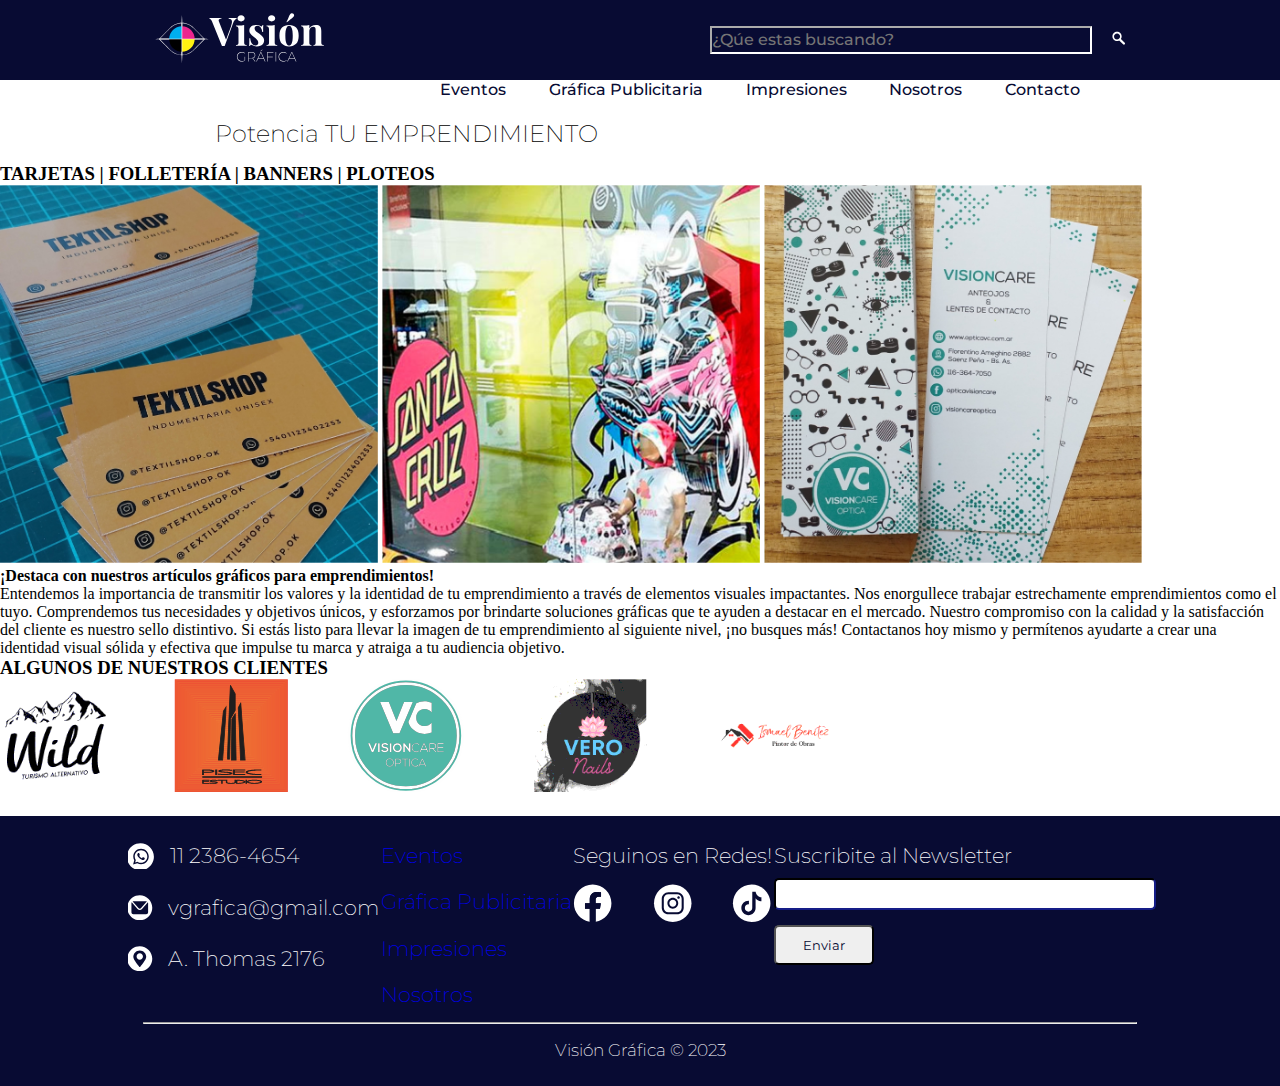
==== pages/02grafica.html @ 34a71d85 "Vision grafica" ====
<!DOCTYPE html>
<html lang="es">
<head>
    <meta charset="UTF-8">
    <meta name="viewport" content="width=device-width, initial-scale=1.0">
    <title>Ptencia tu Emprendimiento</title>
    <link rel="stylesheet" href="/css/style02.css">
</head>
<body>

    <header>
        <div>
        <a href="/index.html"> <img src="/assets/01-home/logo.svg" alt="" height="50"> </a>
        </div>
        <div id="busqueda">
            <input type="text" name="" id="" placeholder="¿Qúe estas buscando?">
            <button id="searchb"><img src="/assets/01-home/lupa.svg" alt=""></button>
        </div>
    </header>
    <div class="lista">
    <nav class="menu">
        <ul>
            <li> <a href="/pages/01eventos.html">Eventos</a> </li>
            <li> <a href="/pages/02grafica.html">Gráfica Publicitaria</a> </li>
            <li> <a href="/pages/03impresiones.html">Impresiones</a> </li>
            <li> <a href="/pages/04nosotros.html">Nosotros</a> </li>
            <li> <a href="/index.html#contacto">Contacto</a> </li>
        </ul>
    </nav>
    </div>

    <main>
        <h2>Potencia TU EMPRENDIMIENTO</h2>

        <h3>TARJETAS | FOLLETERÍA | BANNERS | PLOTEOS</h3>
            <img src="/assets/03-grafica/grafica1.jpg" alt="Tarjetas" width="378">
            <img src="/assets/03-grafica/grafica2.jpg" alt="Vidriera" width="378">
            <img src="/assets/03-grafica/grafica3.jpg" alt="Señaladores" width="378">

        <h4>¡Destaca con nuestros artículos gráficos para emprendimientos!</h4>

            <p>Entendemos la importancia de transmitir los valores y la identidad de tu emprendimiento a través de elementos visuales impactantes. Nos enorgullece trabajar estrechamente  emprendimientos como el tuyo. Comprendemos tus necesidades y objetivos únicos, y  esforzamos por brindarte soluciones gráficas que te ayuden a destacar en el mercado. Nuestro compromiso con la calidad y la satisfacción del cliente es nuestro sello distintivo.  Si estás listo para llevar la imagen de tu emprendimiento al siguiente nivel, ¡no busques más!  Contactanos hoy mismo y permítenos ayudarte a crear una identidad visual sólida y efectiva que impulse tu marca y atraiga a tu audiencia objetivo. </p>

        <h3>ALGUNOS DE NUESTROS CLIENTES</h3>
            <img src="/assets/03-grafica/Clientes.svg" alt="Clientes"> 


    </main>

    <footer id="fin">
        <div id="foot">
        <div id="datos">
    
            <div class="icondato">
            <img src="/assets/01-home/whatsapp.svg" alt="whatsapp" width="27px">
            <p>11 2386-4654</p>
            </div>
    
            <div class="icondato">
            <img src="/assets/01-home/mail.svg" alt="email" width="25px">
            <p>vgrafica@gmail.com</p>
            </div>
    
            <div class="icondato">
            <img src="/assets/01-home/ubi.svg" alt="dirección" width="25px">
            <p>A. Thomas 2176</p>
            </div>
    
        </div>
    
        <div>
            <ul id="lista-fin">
                <li> <a href="/pages/01eventos.html">Eventos</a> </li>
                <li> <a href="/pages/02grafica.html">Gráfica Publicitaria</a> </li>
                <li> <a href="/pages/03impresiones.html">Impresiones</a> </li>
                <li> <a href="/pages/04nosotros.html">Nosotros</a> </li>
            </ul>
        </div>
    
        <div id="redes">
            <p>Seguinos en Redes!</p>
            <div id="iconredes">
            <a href="https://www.facebook.com/visiongraficargb"> <img src="/assets/01-home/facebook.svg" alt="Facebook" width="40,5"> </a>
            <a href="https://www.instagram.com/_vgrafica/"><img src="/assets/01-home/instagram.svg" alt="Instagram" width="40,5"> </a>
            <a href=""><img src="/assets/01-home/tiktok.svg" alt="Tiktok" width="40,5"> </a>
            </div>
        </div>
    
        <div id="news">
            <p>Suscribite al Newsletter</p>
            <form action="">
                <label for="Email"></label>
                <input type="text" name="email" id="">
                <button id="newsbut">Enviar</button>
            </form>
        </div>
        </div>
        <hr>
        <div id="copyright">
            <p>Visión Gráfica © 2023</p>
        </div>
        </div>
    </footer>
    
</body>
</html>
---- css/style02.css ----
@import url('https://fonts.googleapis.com/css2?family=Montserrat:wght@200;500&family=Playfair+Display:wght@800&display=swap');

*{
    margin: 0; 
    padding: 0
}


header {
    display: flex;
    flex-direction: row;
    justify-content: space-between;
    align-items: center;
    background-color: #080B33;
    color: white;
    padding: 1% 12%;
}

#busqueda {
    display: flex;
    justify-content: flex-end;
    /* background-color: white; */
    /* border-radius: .0625rem; 
    padding: 10px;
    border-color: white; */
}

#busqueda input {
    display: flex;
    width: 23.625rem;
    height: 1.5rem;
    border-radius: 25px white; 
    background-color: #080B33;
    border-color: white;
    /* border: none; */
    color: white;
    font-family: 'Montserrat', sans-serif;
    font-weight: 500;
    font-size: 12pt;
}

#searchb {
    background-color: #080B33;
    border-style: none;
    margin-left: 20px;
}

.lista {
    display: flex;
    justify-content: flex-end;
    margin-right: 200px;
}

.menu {
    display: block;
    width: 40rem;
    font-family: 'Montserrat', sans-serif;
    font-weight: 500;
    font-size: 12pt;
}

.menu ul li a {
    color:#080B33;
}

.menu ul li a:visited {
    color: #080B33;
}

ul {
    display: flex;
    justify-content: space-between;
    list-style: none;
}

a {
    text-decoration: none;
}

h2 {
    font-family: 'Montserrat', sans-serif;
    font-weight: 200;
    margin-left: 13.4375rem;
    margin-bottom: .9375rem;
    margin-top: 1.25rem;
}


#fin {
    display: flex;
    flex-direction: column;
    background-color: #080B33;
    font-family: 'Montserrat', sans-serif;
    font-weight: 200;
    font-size: 13pt;
    color: white;
    padding: 2% 10% 2% 10%;
    margin-top: 20px;
}

#foot {
    display: flex;
    flex-direction: row;
    justify-content: space-between;
}

#datos {
    display: flex;
    flex-direction: column;
    align-content: flex-start;
    font-size: 16pt;
}

.icondato {
    display: flex;
    margin-bottom: 25px;
    /* margin: 20px; */
}

.icondato img {
    margin-right: .9375rem;
}

#lista-fin {
    display: flex;
    flex-direction: column;
    font-size: 16pt;
    height: 165px;
    justify-content: space-between;
    color: white;
    /* padding: 10%; */
}

a:visited {
    color: white;
}

#copyright {
    display: flex;
    justify-content: center;
}

#iconredes {
    display: flex;
    justify-content: space-between;
    margin-top: 15px;
}

#redes {
    /* padding: 2%; */
    font-size: 16pt;
}

hr {
    margin: 15px;
}

#news {
    display: flex;
    flex-direction: column;
    font-size: 16pt;
    width: 23.625rem;
}

#news input {
    border-radius: 5px;
    border-color: #080B33;
    width: 23.625rem;
    height: 1.7375rem;
    margin-top: 10px;
}

#newsbut {
    ackground-color: white;
    color: #080B33;
    border-radius: .3125rem;
    margin-top: .9375rem;
    padding: .625rem;
    width: 6.25rem;
    font-family: 'Montserrat', sans-serif;
    font-size: 200;
}
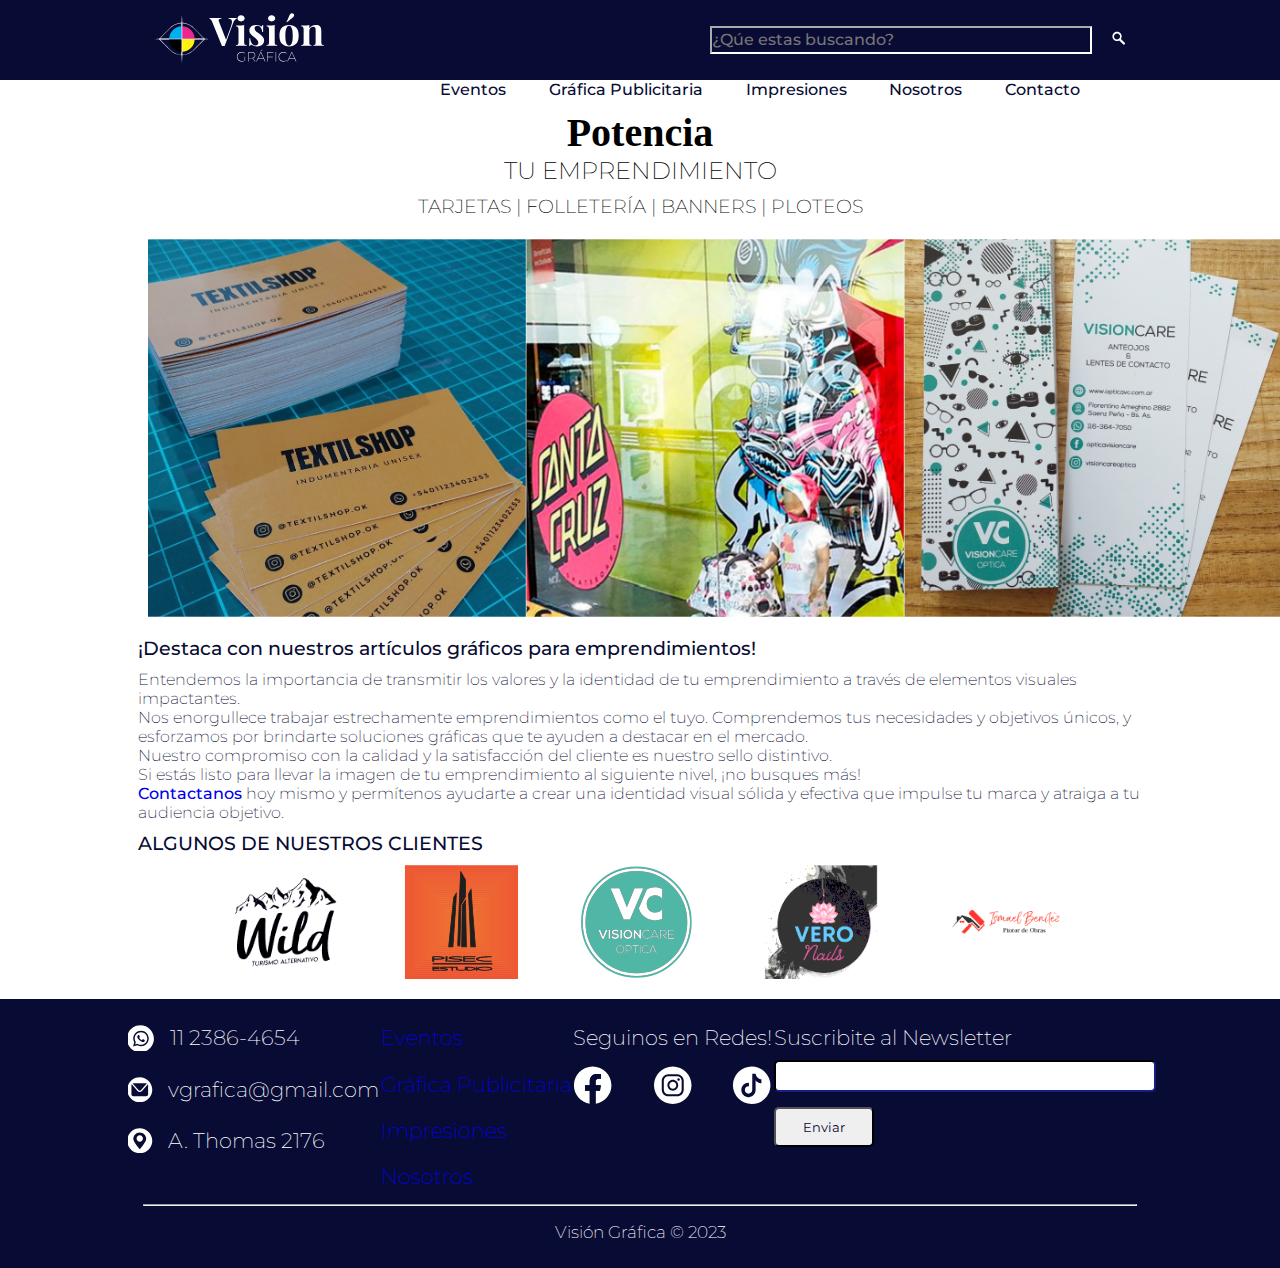
==== commit 5ad9a6d4: "primera entrega ok" ====
--- a/pages/02grafica.html
+++ b/pages/02grafica.html
@@ -3,8 +3,8 @@
 <head>
     <meta charset="UTF-8">
     <meta name="viewport" content="width=device-width, initial-scale=1.0">
-    <title>Ptencia tu Emprendimiento</title>
-    <link rel="stylesheet" href="/css/style02.css">
+    <title>Potencia tu Emprendimiento</title>
+    <link rel="stylesheet" href="/css/style01.css">
 </head>
 <body>
 
@@ -30,19 +30,27 @@
     </div>
 
     <main>
-        <h2>Potencia TU EMPRENDIMIENTO</h2>
+        <h1 id="titulo">
+            Potencia 
+            <span id="sub">TU EMPRENDIMIENTO</span>
+        </h1>
 
-        <h3>TARJETAS | FOLLETERÍA | BANNERS | PLOTEOS</h3>
+        <h2>TARJETAS | FOLLETERÍA | BANNERS | PLOTEOS</h2>
+
+        <div id="tres">
             <img src="/assets/03-grafica/grafica1.jpg" alt="Tarjetas" width="378">
             <img src="/assets/03-grafica/grafica2.jpg" alt="Vidriera" width="378">
             <img src="/assets/03-grafica/grafica3.jpg" alt="Señaladores" width="378">
+        </div>
 
-        <h4>¡Destaca con nuestros artículos gráficos para emprendimientos!</h4>
+        <h3>¡Destaca con nuestros artículos gráficos para emprendimientos!</h3>
 
-            <p>Entendemos la importancia de transmitir los valores y la identidad de tu emprendimiento a través de elementos visuales impactantes. Nos enorgullece trabajar estrechamente  emprendimientos como el tuyo. Comprendemos tus necesidades y objetivos únicos, y  esforzamos por brindarte soluciones gráficas que te ayuden a destacar en el mercado. Nuestro compromiso con la calidad y la satisfacción del cliente es nuestro sello distintivo.  Si estás listo para llevar la imagen de tu emprendimiento al siguiente nivel, ¡no busques más!  Contactanos hoy mismo y permítenos ayudarte a crear una identidad visual sólida y efectiva que impulse tu marca y atraiga a tu audiencia objetivo. </p>
+            <p class="muchotexto">
+                Entendemos la importancia de transmitir los valores y la identidad de tu emprendimiento a través de elementos visuales impactantes. <br> Nos enorgullece trabajar estrechamente  emprendimientos como el tuyo. Comprendemos tus necesidades y objetivos únicos, y  esforzamos por brindarte soluciones gráficas que te ayuden a destacar en el mercado. <br> Nuestro compromiso con la calidad y la satisfacción del cliente es nuestro sello distintivo. <br>  Si estás listo para llevar la imagen de tu emprendimiento al siguiente nivel, ¡no busques más! <br> <span id="linkform"><a href="/index.html#contacto">Contactanos</a></span> hoy mismo y permítenos ayudarte a crear una identidad visual sólida y efectiva que impulse tu marca y atraiga a tu audiencia objetivo. 
+            </p>
 
         <h3>ALGUNOS DE NUESTROS CLIENTES</h3>
-            <img src="/assets/03-grafica/Clientes.svg" alt="Clientes"> 
+            <img src="/assets/03-grafica/Clientes.svg" alt="Clientes" id="logocliente"> 
 
 
     </main>
--- a/css/style01.css
+++ b/css/style01.css
@@ -0,0 +1,278 @@
+@import url('https://fonts.googleapis.com/css2?family=Montserrat:wght@200;500&family=Playfair+Display:wght@800&display=swap');
+
+*{
+    margin: 0; 
+    padding: 0
+}
+
+
+header {
+    display: flex;
+    flex-direction: row;
+    justify-content: space-between;
+    align-items: center;
+    background-color: #080B33;
+    color: white;
+    padding: 1% 12%;
+}
+
+#busqueda {
+    display: flex;
+    justify-content: flex-end;
+    /* background-color: white; */
+    /* border-radius: .0625rem; 
+    padding: 10px;
+    border-color: white; */
+}
+
+#busqueda input {
+    display: flex;
+    width: 23.625rem;
+    height: 1.5rem;
+    border-radius: 25px white; 
+    background-color: #080B33;
+    border-color: white;
+    /* border: none; */
+    color: white;
+    font-family: 'Montserrat', sans-serif;
+    font-weight: 500;
+    font-size: 12pt;
+}
+
+#searchb {
+    background-color: #080B33;
+    border-style: none;
+    margin-left: 20px;
+}
+
+.lista {
+    display: flex;
+    justify-content: flex-end;
+    margin-right: 200px;
+}
+
+.menu {
+    display: block;
+    width: 40rem;
+    font-family: 'Montserrat', sans-serif;
+    font-weight: 500;
+    font-size: 12pt;
+}
+
+.menu ul li a {
+    color:#080B33;
+}
+
+.menu ul li a:visited {
+    color: #080B33;
+}
+
+ul {
+    display: flex;
+    justify-content: space-between;
+    list-style: none;
+}
+
+a {
+    text-decoration: none;
+}
+
+main {
+    margin: 0% 10%;
+}
+
+#titulo {
+    display: flex;
+    flex-direction: column;
+    align-items: center;
+    justify-content: center;
+    font-size: 30pt ;
+    margin: 1%;
+}
+#sub {
+    display: flex;
+    align-items: center;
+    justify-content: center;
+    font-family: 'Montserrat', sans-serif;
+    font-weight: 200;
+    font-size: 18pt;
+}
+
+h2 {
+    font-family: 'Montserrat', sans-serif;
+    font-weight: 200;
+/*     margin-left: 13.4375rem;
+    margin-bottom: .9375rem;
+    margin-top: 1.25rem; */
+    font-size: 14pt;
+    display: flex;
+    justify-content: center;
+    margin: 1%;
+}
+
+#tres {
+    display: flex;
+    justify-content: space-around;
+    margin: 2%;
+}
+
+h3 {
+    font-family: 'Montserrat', sans-serif;
+    font-weight: 500;
+    font-size: 14pt;
+    color: #080B33;
+    margin: 10px;
+}
+
+.muchotexto {
+    font-family: 'Montserrat', sans-serif;
+    font-weight: 200;
+    font-size: 12pt;
+    color: #080B33;
+    margin: 10px;
+}
+
+#linkform {
+    font-weight: 500;
+    color: #080B33;
+}
+
+#linkform a:visited {
+    color: #080B33;
+}
+
+#logocliente {
+    display: flex;
+    flex-direction: row;
+    justify-content: center;
+    margin: 0% 10%;
+}
+
+#fin {
+    display: flex;
+    flex-direction: column;
+    background-color: #080B33;
+    font-family: 'Montserrat', sans-serif;
+    font-weight: 200;
+    font-size: 13pt;
+    color: white;
+    padding: 2% 10% 2% 10%;
+    margin-top: 20px;
+}
+
+#foot {
+    display: flex;
+    flex-direction: row;
+    justify-content: space-between;
+}
+
+#datos {
+    display: flex;
+    flex-direction: column;
+    align-content: flex-start;
+    font-size: 16pt;
+}
+
+.icondato {
+    display: flex;
+    margin-bottom: 25px;
+    /* margin: 20px; */
+}
+
+.icondato img {
+    margin-right: .9375rem;
+}
+
+#lista-fin {
+    display: flex;
+    flex-direction: column;
+    font-size: 16pt;
+    height: 165px;
+    justify-content: space-between;
+    color: white;
+    /* padding: 10%; */
+}
+
+a:visited {
+    color: white;
+}
+
+#copyright {
+    display: flex;
+    justify-content: center;
+}
+
+#iconredes {
+    display: flex;
+    justify-content: space-between;
+    margin-top: 15px;
+}
+
+#redes {
+    /* padding: 2%; */
+    font-size: 16pt;
+}
+
+hr {
+    margin: 15px;
+}
+
+#news {
+    display: flex;
+    flex-direction: column;
+    font-size: 16pt;
+    width: 23.625rem;
+}
+
+#news input {
+    border-radius: 5px;
+    border-color: #080B33;
+    width: 23.625rem;
+    height: 1.7375rem;
+    margin-top: 10px;
+}
+
+#newsbut {
+    ackground-color: white;
+    color: #080B33;
+    border-radius: .3125rem;
+    margin-top: .9375rem;
+    padding: .625rem;
+    width: 6.25rem;
+    font-family: 'Montserrat', sans-serif;
+    font-size: 200;
+}
+
+#construccion {
+    display: flex;
+    justify-content: center;
+}
+
+.detalle {
+    display: flex;
+    background-color: #080B33;
+    width: 594px;
+    height: 378px;
+    flex-direction: column;
+    align-content: flex-start;
+    justify-content: center;
+}
+
+.play {
+    font-family: 'Playfair Display', serif;
+    font-size: 38pt;
+    color: white;
+    margin-left: 1.875rem;
+}
+
+.mont {
+    font-family: 'Montserrat', sans-serif;
+    font-weight: 200;
+    font-size: 13pt;
+    color: white;
+    margin-left: 1.875rem;
+}
+
+.foto {
+    margin: 0% 10%;
+}